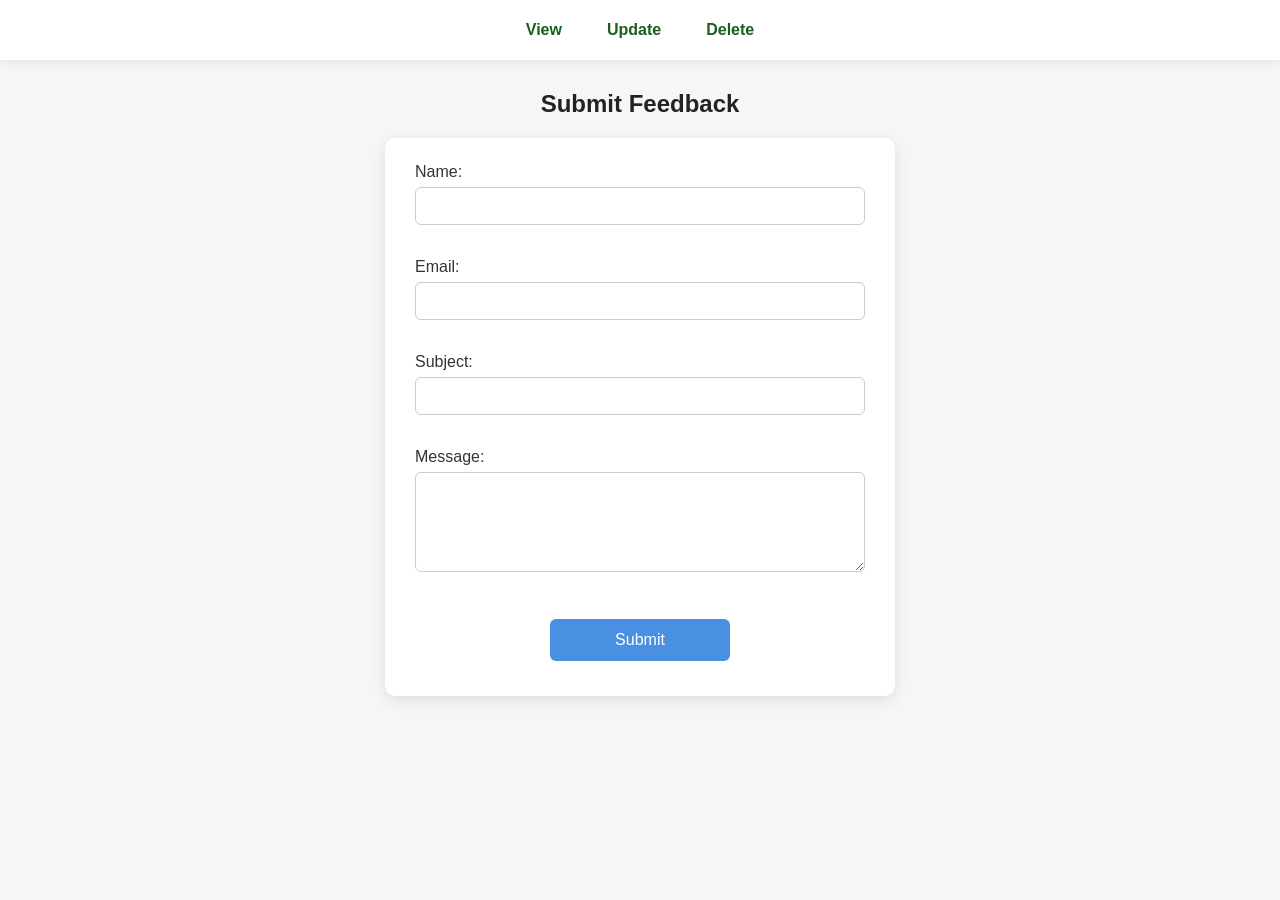
==== Frontend/index.html @ 52ed4da6 "Completed Project" ====
<!DOCTYPE html>
<html>
<head>
  <title>Create Feedback</title>
</head>

<link rel="stylesheet" href="style.css">
<body>

<nav>
      <a href="view.html">View</a>
      <a href="update.html">Update</a>
      <a href="delete.html">Delete</a>
    </nav>
<h2>Submit Feedback</h2>

<form id="feedbackForm">
  Name: <input type="text" id="name" required><br><br>
  Email: <input type="email" id="email" required><br><br>
  Subject: <input type="text" id="subject" required><br><br>
  Message: <textarea id="message" required></textarea><br><br>

  <button type="submit">Submit</button>
</form>

<script>  
const form = document.querySelector('#feedbackForm')

form.addEventListener("submit", async function(e) {
  e.preventDefault();

  const data = {
    name: document.getElementById("name").value,
    email: document.getElementById("email").value,
    subject: document.getElementById("subject").value,
    message: document.getElementById("message").value
  };

  const res = await fetch("http://localhost:4000/feedback/create", {
    method: "POST",
    headers: {
      "Content-Type": "application/json"
    },
    body: JSON.stringify(data)
  });

  const result = await res.json();
  alert("Feedback submitted! ID: " + result.feedback_id);
});
</script>

</body>
</html>
---- Frontend/style.css ----
body {
font-family: Arial, sans-serif;
background: #f4f6f8;
margin: 0;
padding: 0;
color: #333;
}
nav {
display: flex;
justify-content: center;
gap: 25px;
padding: 15px 10px;
background: #ffffff;
box-shadow: 0 2px 10px rgba(0,0,0,0.08);
position: sticky;
top: 0;
}
nav a {
text-decoration: none;
color: #1b5e20;
font-weight: 600;
padding: 6px 10px;
border-radius: 6px;
transition: 0.3s ease;
}
nav a:hover {
background: #e8f5e9;
color: #0077b6;
}
h2 {
text-align: center;
margin: 30px 0 20px;
color: #222;
}
form {
background: #ffffff;
padding: 25px 30px;
border-radius: 10px;
box-shadow: 0 4px 15px rgba(0,0,0,0.1);
width: 100%;
max-width: 450px;
margin: 0 auto;
}
input, textarea {
width: 100%;
padding: 10px 12px;
margin-top: 6px;
margin-bottom: 15px;
border: 1px solid #ccc;
border-radius: 6px;
font-size: 14px;
transition: 0.2s ease;
box-sizing: border-box;
}
input:focus, textarea:focus {
border-color: #4a90e2;
outline: none;
box-shadow: 0 0 5px rgba(74,144,226,0.3);
}
textarea {
resize: vertical;
min-height: 100px;
}
button {
padding: 12px;
background: #4a90e2;
border: none;
color: white;
font-size: 16px;
border-radius: 6px;
cursor: pointer;
transition: background 0.3s ease;
display: block;
margin: 10px auto;
min-width: 180px;
}
button:hover {
background: #357ab8;
}
pre {
background: #ffffff;
padding: 15px;
border-radius: 10px;
box-shadow: 0 4px 15px rgba(0,0,0,0.08);
max-width: 600px;
margin: 20px auto;
overflow-x: auto;
}
input[type="number"] {
max-width: 450px;
display: block;
margin: 10px auto;
}
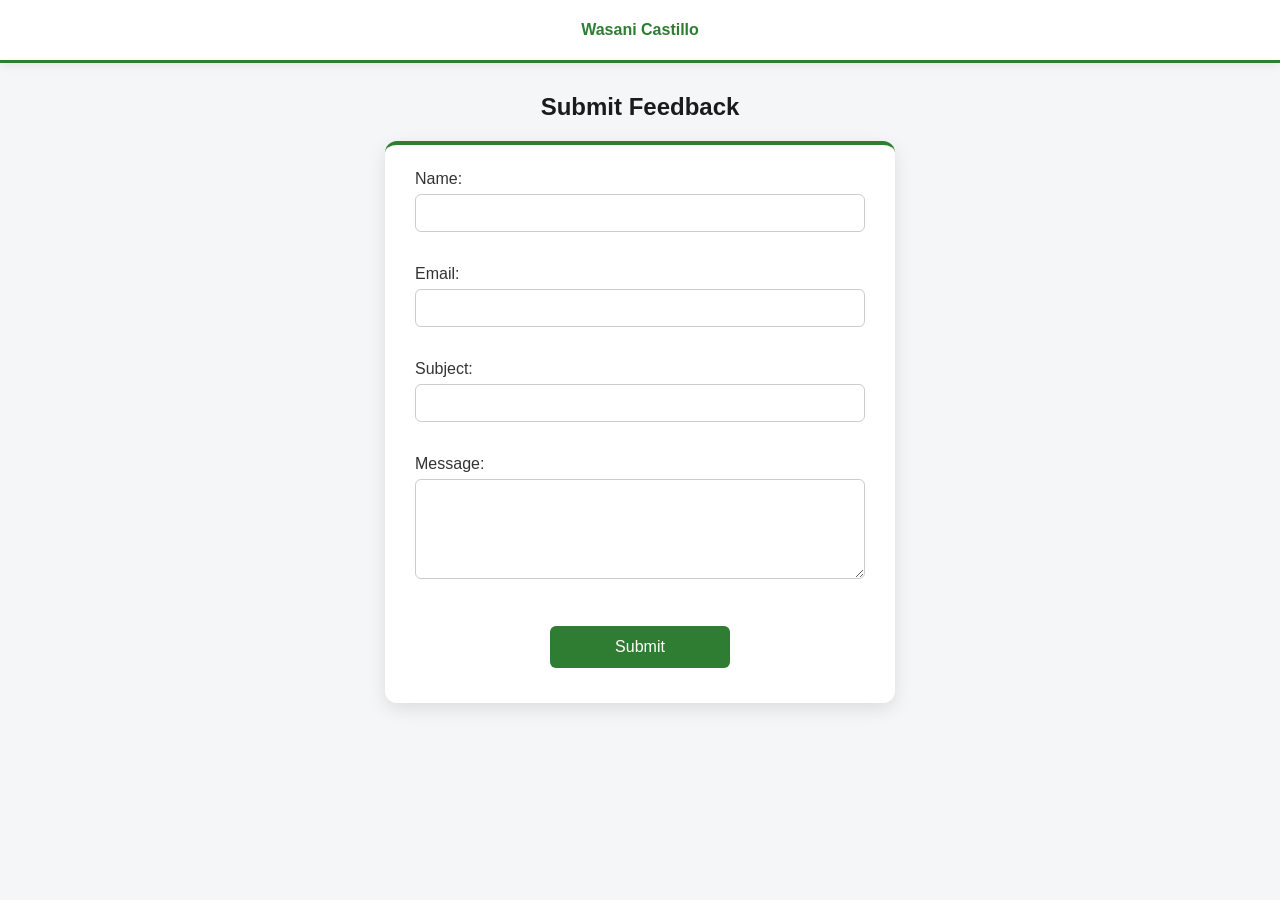
==== commit d7fb7abd: "Made requested chnages to frontend and backend" ====
--- a/Frontend/index.html
+++ b/Frontend/index.html
@@ -8,9 +8,7 @@
 <body>
 
 <nav>
-      <a href="view.html">View</a>
-      <a href="update.html">Update</a>
-      <a href="delete.html">Delete</a>
+      <a href="#">Wasani Castillo</a>
     </nav>
 <h2>Submit Feedback</h2>
 
@@ -21,33 +19,9 @@
   Message: <textarea id="message" required></textarea><br><br>
 
   <button type="submit">Submit</button>
+
 </form>
-
-<script>  
-const form = document.querySelector('#feedbackForm')
-
-form.addEventListener("submit", async function(e) {
-  e.preventDefault();
-
-  const data = {
-    name: document.getElementById("name").value,
-    email: document.getElementById("email").value,
-    subject: document.getElementById("subject").value,
-    message: document.getElementById("message").value
-  };
-
-  const res = await fetch("http://localhost:4000/feedback/create", {
-    method: "POST",
-    headers: {
-      "Content-Type": "application/json"
-    },
-    body: JSON.stringify(data)
-  });
-
-  const result = await res.json();
-  alert("Feedback submitted! ID: " + result.feedback_id);
-});
-</script>
+<script type="module" src="JS/app.js"></script>
 
 </body>
 </html>
--- a/Frontend/style.css
+++ b/Frontend/style.css
@@ -1,93 +1,108 @@
 body {
-font-family: Arial, sans-serif;
-background: #f4f6f8;
-margin: 0;
-padding: 0;
-color: #333;
+  font-family: Arial, sans-serif;
+  background: #f4f6f8;
+  margin: 0;
+  padding: 0;
+  color: #333;
 }
+
 nav {
-display: flex;
-justify-content: center;
-gap: 25px;
-padding: 15px 10px;
-background: #ffffff;
-box-shadow: 0 2px 10px rgba(0,0,0,0.08);
-position: sticky;
-top: 0;
+  display: flex;
+  justify-content: center;
+  gap: 25px;
+  padding: 15px 10px;
+  background: #ffffff;
+  box-shadow: 0 2px 10px rgba(0,0,0,0.08);
+  position: sticky;
+  top: 0;
+  border-bottom: 3px solid #2e7d32; 
 }
+
 nav a {
-text-decoration: none;
-color: #1b5e20;
-font-weight: 600;
-padding: 6px 10px;
-border-radius: 6px;
-transition: 0.3s ease;
+  text-decoration: none;
+  color: #2e7d32; 
+  font-weight: 600;
+  padding: 6px 10px;
+  border-radius: 6px;
+  transition: 0.3s ease;
 }
+
 nav a:hover {
-background: #e8f5e9;
-color: #0077b6;
+  background: #c62828;
+  color: #fff;
 }
+
 h2 {
-text-align: center;
-margin: 30px 0 20px;
-color: #222;
+  text-align: center;
+  margin: 30px 0 20px;
+  color: #1b1b1b;
 }
+
 form {
-background: #ffffff;
-padding: 25px 30px;
-border-radius: 10px;
-box-shadow: 0 4px 15px rgba(0,0,0,0.1);
-width: 100%;
-max-width: 450px;
-margin: 0 auto;
+  background: #ffffff;
+  padding: 25px 30px;
+  border-radius: 12px;
+  box-shadow: 0 6px 18px rgba(0,0,0,0.1);
+  width: 100%;
+  max-width: 450px;
+  margin: 0 auto;
+  border-top: 4px solid #2e7d32; 
 }
+
 input, textarea {
-width: 100%;
-padding: 10px 12px;
-margin-top: 6px;
-margin-bottom: 15px;
-border: 1px solid #ccc;
-border-radius: 6px;
-font-size: 14px;
-transition: 0.2s ease;
-box-sizing: border-box;
+  width: 100%;
+  padding: 10px 12px;
+  margin-top: 6px;
+  margin-bottom: 15px;
+  border: 1px solid #ccc;
+  border-radius: 6px;
+  font-size: 14px;
+  transition: 0.2s ease;
+  box-sizing: border-box;
 }
+
 input:focus, textarea:focus {
-border-color: #4a90e2;
-outline: none;
-box-shadow: 0 0 5px rgba(74,144,226,0.3);
+  border-color: #c62828; 
+  outline: none;
+  box-shadow: 0 0 6px rgba(198,40,40,0.25);
 }
+
 textarea {
-resize: vertical;
-min-height: 100px;
+  resize: vertical;
+  min-height: 100px;
 }
+
 button {
-padding: 12px;
-background: #4a90e2;
-border: none;
-color: white;
-font-size: 16px;
-border-radius: 6px;
-cursor: pointer;
-transition: background 0.3s ease;
-display: block;
-margin: 10px auto;
-min-width: 180px;
+  padding: 12px;
+  background: #2e7d32; 
+  border: none;
+  color: white;
+  font-size: 16px;
+  border-radius: 6px;
+  cursor: pointer;
+  transition: 0.3s ease;
+  display: block;
+  margin: 10px auto;
+  min-width: 180px;
 }
+
 button:hover {
-background: #357ab8;
+  background: #c62828; 
 }
+
+input[type="number"] {
+  max-width: 450px;
+  display: block;
+  margin: 10px auto;
+}
+
 pre {
-background: #ffffff;
-padding: 15px;
-border-radius: 10px;
-box-shadow: 0 4px 15px rgba(0,0,0,0.08);
-max-width: 600px;
-margin: 20px auto;
-overflow-x: auto;
+  background: #ffffff;
+  padding: 15px;
+  border-radius: 10px;
+  box-shadow: 0 4px 15px rgba(0,0,0,0.08);
+  max-width: 600px;
+  margin: 20px auto;
+  overflow-x: auto;
+  border-left: 5px solid #2e7d32;
 }
-input[type="number"] {
-max-width: 450px;
-display: block;
-margin: 10px auto;
-}
